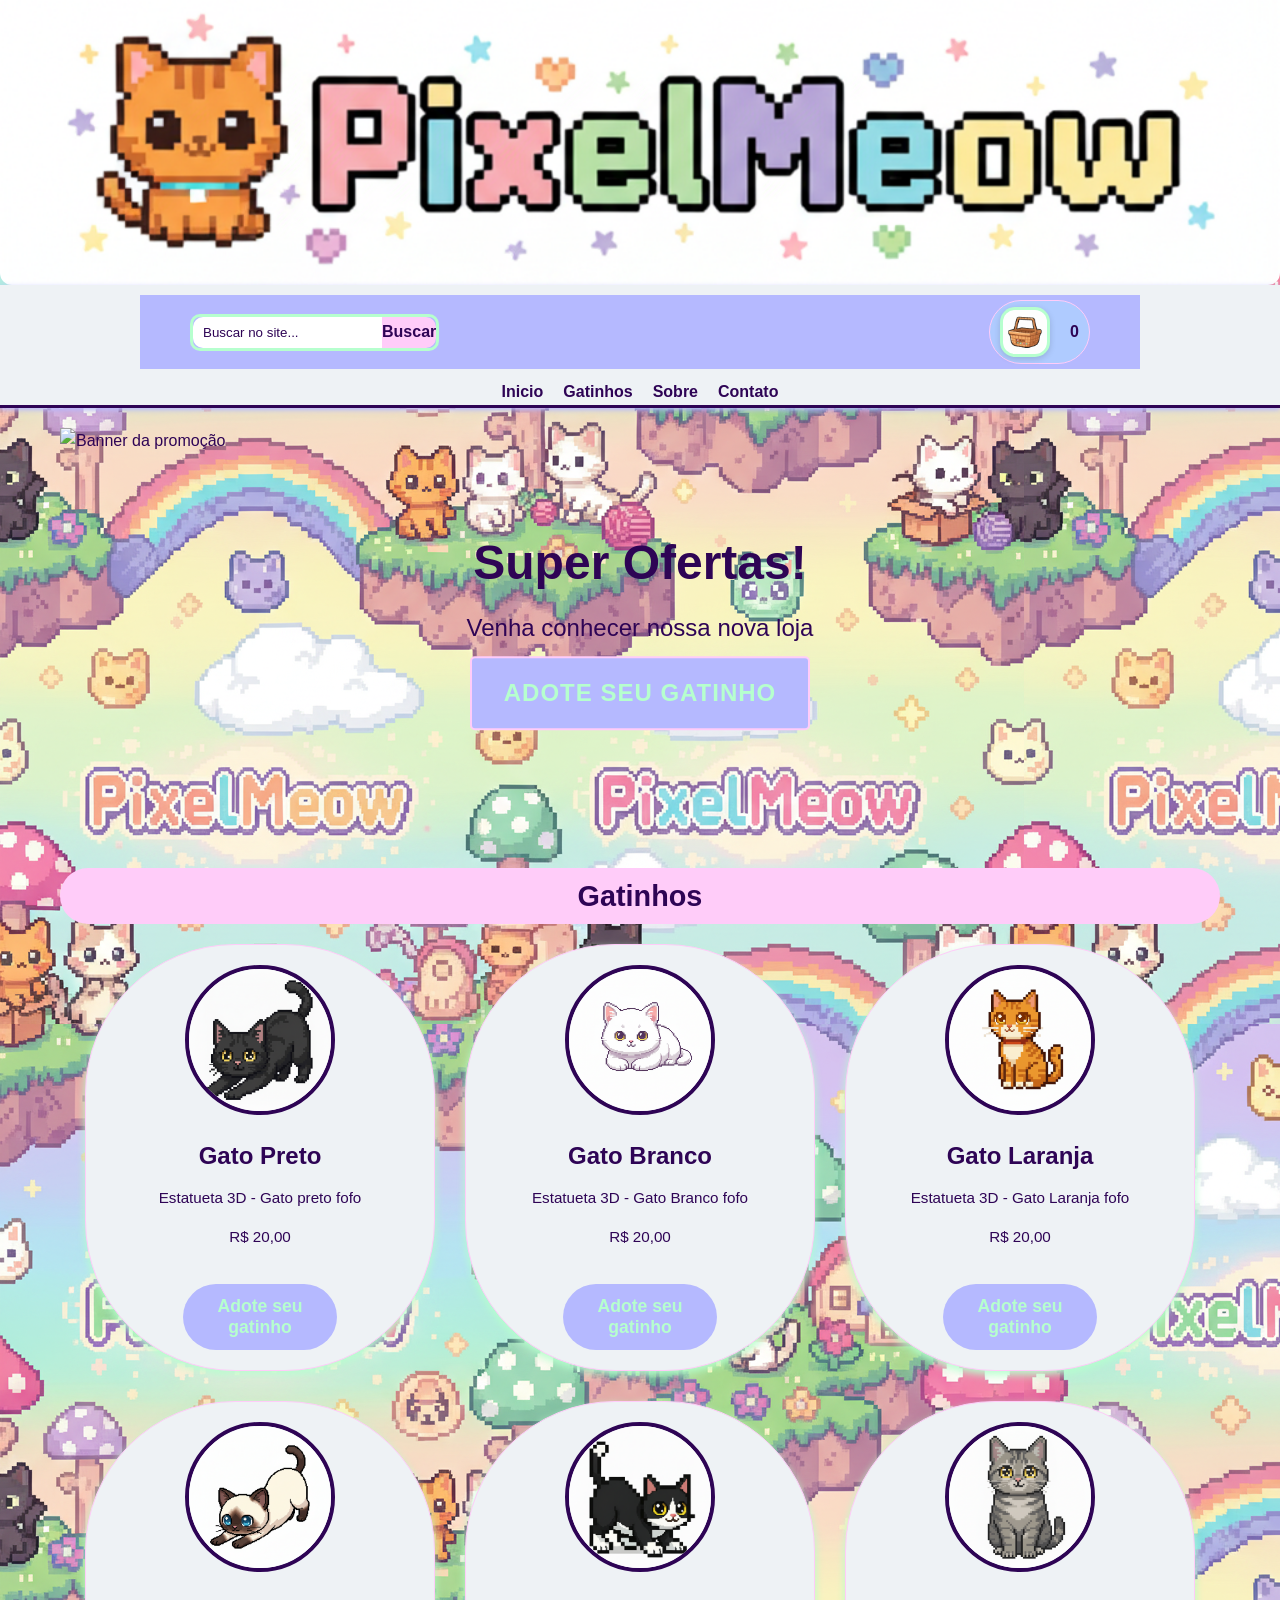
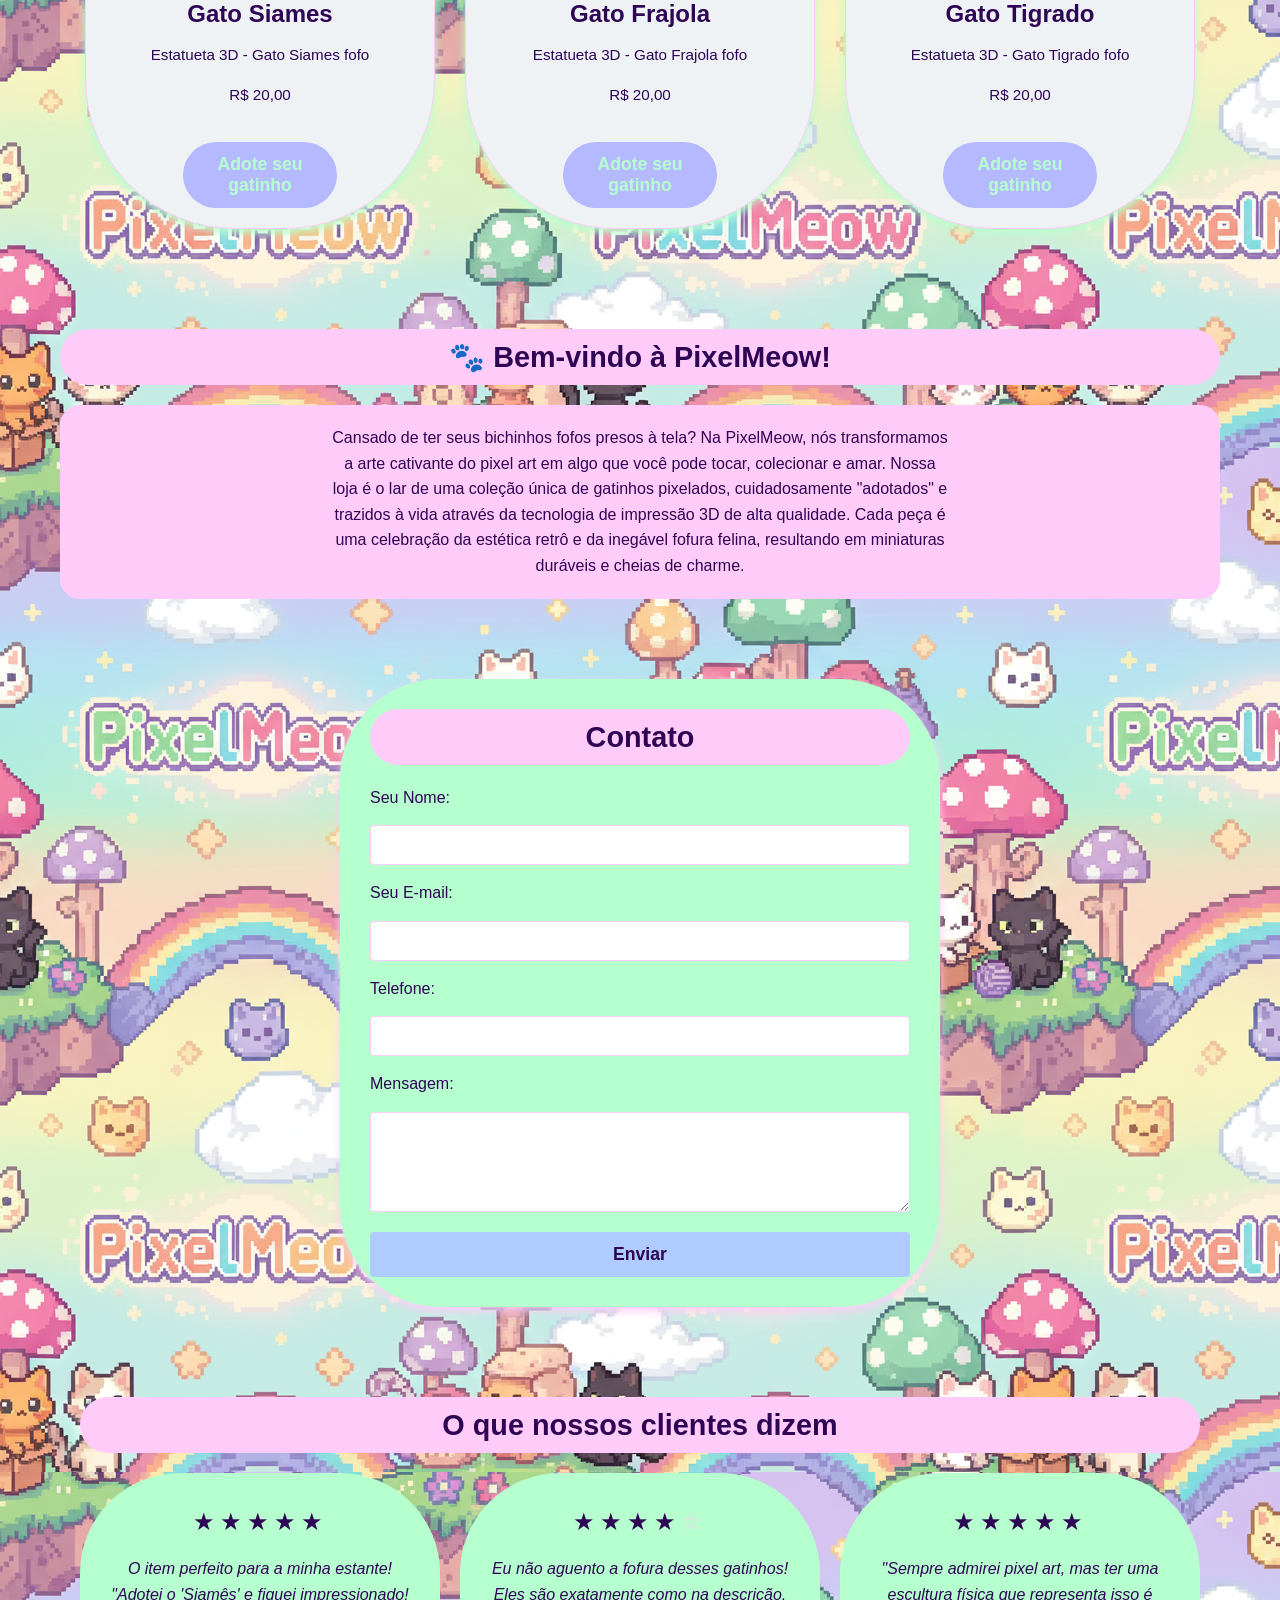
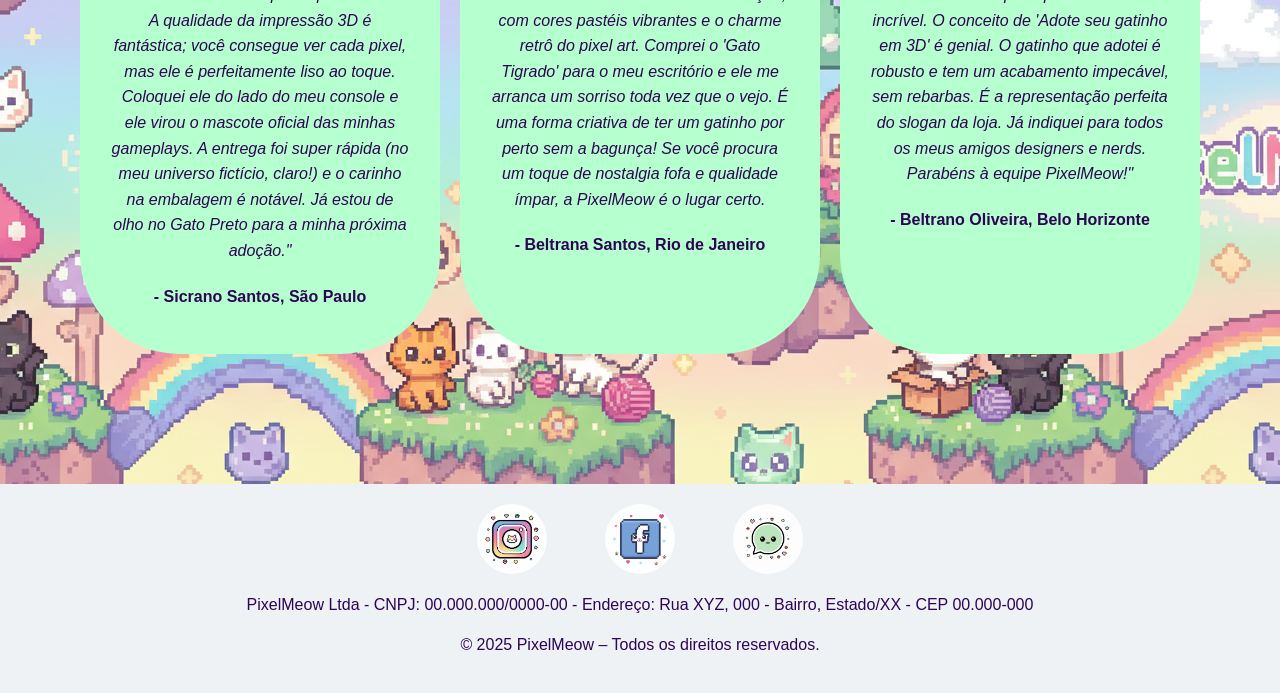
==== index.html @ ab3cd98b "primeiro commit" ====
<!DOCTYPE html>
<html lang="pt-BR">

<head>
    <meta charset="UTF-8">
    <meta name="viewport" content="width=device-width, initial-scale=1.0">
    <title>PixelMeow
    </title>
    <link rel="stylesheet" href="style.css">
</head>

<body>


    <header class="header">
        <img class="banner-topo" src="img/banner.png" alt="Banner da PixelMeow">
    </header>

    <header class="header-fixo-container">
        <div class="barra-inicio">
            <div class="titulo-busca-container">
                <div class="search-container">
                    <form action="/caminho-da-busca" method="GET">
                        <input type="text" id="search-box" name="q" placeholder="Buscar no site...">
                        <button type="submit" id="search-button">Buscar</button>
                    </form>
                </div>
                <a href="pages/cesta.html" class="cesta-link" id="cesta-link">
                    <img src="img/cesta.png" alt="Ícone do Carrinho de Compras" class="icone-cesta">

                    <span id="contador-cesta">0</span>
                </a>
            </div>
        </div>

        <div class="header-nav-main">
            <nav class="header-nav">
                <ul>
                    <li><a href="#inicio">Inicio</a></li>
                    <li><a href="#produtos">Gatinhos</a></li>
                    <li><a href="#sobre">Sobre</a></li>
                    <li><a href="#contato">Contato</a></li>
                </ul>
            </nav>
        </div>
    </header>


    <main class="main-content">

        <section id="inicio">
            <div class="container-imagem">
                <img class="banner" src="img/Banner_promo.png" alt="Banner da promoção">

                <div class="texto-sobreposto">
                    <h2>Super Ofertas!</h2>
                    <p>Venha conhecer nossa nova loja</p>
                    <a href="#produtos" class="botao-promocao">ADOTE SEU GATINHO</a>
                </div>
            </div>
        </section>

        <section id="produtos">
            <h1>Gatinhos</h1>
            <div class="cards-container">

                <!-- card gato preto-->

                <div class="produtos-card" data-id="1" data-nome="Gato preto" data-preco="20.00"
                    data-foto="../img/gato_preto.png" data-nome-produto="gato,preto,escuro">
                    <a href="pages/gato_preto.html">
                        <img src="img/gato_preto.png" alt="Foto de gato preto" class="produtos-foto">
                    </a>
                    <div class="produtos-info">
                        <h3 class="produtos-name">Gato Preto</h3>
                        <p class="produtos-bio">Estatueta 3D - Gato preto fofo</p>
                        <p class="produtos-preco">R$ 20,00</p>
                        <button type="button" class="btn-adicionar-cesta">Adote seu gatinho</button>
                    </div>
                </div>

                <!-- card gato branco-->

                <div class="produtos-card" data-id="2" data-nome="Gato Branco" data-preco="20.00"
                    data-foto="../img/gato_branco.png" data-nome-produto="gato,branco,claro">
                    <a href="pages/gato_branco.html">
                        <img src="img/gato_branco.png" alt="Foto de gato branco" class="produtos-foto">
                    </a>
                    <div class="produtos-info">
                        <h3 class="produtos-name">Gato Branco</h3>
                        <p class="produtos-bio">Estatueta 3D - Gato Branco fofo</p>
                        <p class="produtos-preco">R$ 20,00</p>
                        <button type="button" class="btn-adicionar-cesta">Adote seu gatinho</button>
                    </div>
                </div>

                <!-- card gato laranja-->

                <div class="produtos-card" data-id="3" data-nome="Gato Laranja" data-preco="20.00"
                    data-foto="../img/gato_laranja.png" data-nome-produto="gato,laranja,amarelo">
                    <a href="pages/gato_laranja.html">
                        <img src="img/gato_laranja.png" alt="Foto de gato laranja" class="produtos-foto">
                    </a>
                    <div class="produtos-info">
                        <h3 class="produtos-name">Gato Laranja</h3>
                        <p class="produtos-bio">Estatueta 3D - Gato Laranja fofo</p>
                        <p class="produtos-preco">R$ 20,00</p>
                        <button type="button" class="btn-adicionar-cesta">Adote seu gatinho</button>
                    </div>
                </div>

                <!-- card gato siames-->

                <div class="produtos-card" data-id="4" data-nome="Gato Siames" data-preco="20.00"
                    data-foto="../img/gato_siames.png" data-nome-produto="gato,siames,claro">
                    <a href="pages/gato_siames.html">
                        <img src="img/gato_siames.png" alt="Foto de gato siames" class="produtos-foto">
                    </a>
                    <div class="produtos-info">
                        <h3 class="produtos-name">Gato Siames</h3>
                        <p class="produtos-bio">Estatueta 3D - Gato Siames fofo</p>
                        <p class="produtos-preco">R$ 20,00</p>
                        <button type="button" class="btn-adicionar-cesta">Adote seu gatinho</button>
                    </div>
                </div>

                <!-- card gato frajola-->

                <div class="produtos-card" data-id="5" data-nome="Gato Frajola" data-preco="20.00"
                    data-foto="../img/gato_frajola.png" data-nome-produto="gato,frajola">
                    <a href="pages/gato_frajola.html">
                        <img src="img/gato_frajola.png" alt="Foto de gato frajola" class="produtos-foto">
                    </a>
                    <div class="produtos-info">
                        <h3 class="produtos-name">Gato Frajola</h3>
                        <p class="produtos-bio">Estatueta 3D - Gato Frajola fofo</p>
                        <p class="produtos-preco">R$ 20,00</p>
                        <button type="button" class="btn-adicionar-cesta">Adote seu gatinho</button>
                    </div>
                </div>

                <!-- card gato tigrado-->

                <div class="produtos-card" data-id="6" data-nome="Gato Tigrado" data-preco="20.00"
                    data-foto="../img/gato_tigrado.png" data-nome-produto="gato,tigrado">
                    <a href="pages/gato_tigrado.html">
                        <img src="img/gato_tigrado.png" alt="Foto de gato tigrado" class="produtos-foto">
                    </a>
                    <div class="produtos-info">
                        <h3 class="produtos-name">Gato Tigrado</h3>
                        <p class="produtos-bio">Estatueta 3D - Gato Tigrado fofo</p>
                        <p class="produtos-preco">R$ 20,00</p>
                        <button type="button" class="btn-adicionar-cesta">Adote seu gatinho</button>
                    </div>
                </div>

            </div>
        </section>
        <section id="sobre">

            <h1>🐾 Bem-vindo à PixelMeow!</h1>
            <div>
                <p>
                    Cansado de ter seus bichinhos fofos presos à tela? Na PixelMeow, nós transformamos a arte cativante
                    do pixel art em algo que você pode tocar, colecionar e amar.

                    Nossa loja é o lar de uma coleção única de gatinhos pixelados, cuidadosamente "adotados" e trazidos
                    à vida através da tecnologia de impressão 3D de alta qualidade. Cada peça é uma celebração da
                    estética retrô e da inegável fofura felina, resultando em miniaturas duráveis e cheias de charme.
                </p>


        </section>

        <!-- contato -->
        <section id="contato">
            <h1>Contato</h1>

            <form id="form-contato" action="processar-inscricao.php" method="POST">
                <label for="name">Seu Nome:</label>
                <input type="text" id="name" name="name" required>

                <label for="email">Seu E-mail:</label>
                <input type="email" id="email" name="email" required>

                <label for="telefone">Telefone:</label>
                <input type="tel" id="telefone" name="telefone" pattern="[0-9]{2}[0-9]{5}[0-9]{4}" required>

                <label for="mensagem">Mensagem:</label>
                <textarea id="mensagem" name="mensagem" rows="5" required></textarea>

                <button type="submit" id="btn-enviar">Enviar</button>
            </form>
        </section>

        <!-- avaliação dos cliente -->

        <section class="avaliacoes-clientes">
            <h1>O que nossos clientes dizem</h1>

            <div class="container-avaliacoes">

                <div class="avaliacao-card">
                    <div class="estrelas" data-rating="5">
                        <span class="star">★</span><span class="star">★</span><span class="star">★</span><span
                            class="star">★</span><span class="star">★</span>
                    </div>
                    <p class="comentario">O item perfeito para a minha estante! "Adotei o 'Siamês' e fiquei
                        impressionado! A qualidade da impressão 3D é fantástica; você consegue ver cada pixel, mas ele é
                        perfeitamente liso ao toque. Coloquei ele do lado do meu console e ele virou o mascote oficial
                        das minhas gameplays. A entrega foi super rápida (no meu universo fictício, claro!) e o carinho
                        na embalagem é notável. Já estou de olho no Gato Preto para a minha próxima adoção."</p>
                    <p class="cliente">- Sicrano Santos, São Paulo</p>
                </div>

                <div class="avaliacao-card">
                    <div class="estrelas" data-rating="4">
                        <span class="star">★</span><span class="star">★</span><span class="star">★</span><span
                            class="star">★</span><span class="star vazio">☆</span>
                    </div>
                    <p class="comentario">Eu não aguento a fofura desses gatinhos! Eles são exatamente como na
                        descrição, com cores pastéis vibrantes e o charme retrô do pixel art. Comprei o 'Gato Tigrado'
                        para o meu escritório e ele me arranca um sorriso toda vez que o vejo. É uma forma
                        criativa de ter um gatinho por perto sem a bagunça! Se você procura um toque de nostalgia fofa e
                        qualidade ímpar, a PixelMeow é o lugar certo.</p>
                    <p class="cliente">- Beltrana Santos, Rio de Janeiro</p>
                </div>

                <div class="avaliacao-card">
                    <div class="estrelas" data-rating="5">
                        <span class="star">★</span><span class="star">★</span><span class="star">★</span><span
                            class="star">★</span><span class="star">★</span>
                    </div>
                    <p class="comentario">"Sempre admirei pixel art, mas ter uma escultura física que representa isso é
                        incrível. O conceito de 'Adote seu gatinho em 3D' é genial. O gatinho que adotei é robusto e tem
                        um acabamento impecável, sem rebarbas. É a representação perfeita do slogan da loja. Já indiquei
                        para todos os meus amigos designers e nerds. Parabéns à equipe PixelMeow!"</p>

                    <p class="cliente">- Beltrano Oliveira, Belo Horizonte</p>
                </div>

            </div>
        </section>

    </main>

    <!-- rodape -->
    <footer>

        <div class="social-links">
            <a target="_blank" aria-label="Acesse nosso Instagram"><img src="img/logo_instagran.png"
                    alt="Logo do Instagram"></a>
                        <a target="_blank" aria-label="Acesse nosso Facebook"><img src="img/logo_facebook.png"
                    alt="Logo do Facebook"></a>
                        <a target="_blank" aria-label="Fale conosco no WhatsApp"><img src="img/logo_whatsapp.png"
                    alt="Logo do Whatsapp"></a>
        </div>
        <p>PixelMeow Ltda - CNPJ: 00.000.000/0000-00 - Endereço: Rua XYZ, 000 - Bairro,
            Estado/XX - CEP 00.000-000</p>


        <p>&copy; 2025 PixelMeow – Todos os direitos reservados. </p>
    </footer>

    <script src="main.js" defer></script>
</body>

</html>
---- style.css ----
@charset "UTF-8";

/* --------------------
   1. Configurações Globais e Reset
   
   -------------------- */

/* --- cores principais----*/
:root {
    --cor-escura: #2e0455;
    --cor-roxo: #b5b9ff;
    --cor-azul: #afcbff;
    --cor-rosa: #ffccf9;
    --cor-verde: #b6ffce;
    --cor-branco: #eef2f5;
    --cor-preto: #01060a;
}

* {
    margin: 0;
    padding: 0;
    box-sizing: border-box;
}

/* --- basico do body----*/
body {
    font-family: 'Trebuchet MS', 'Lucida Sans Unicode', 'Lucida Grande', 'Lucida Sans', Arial, sans-serif;
    line-height: 1.6;
    color: var(--cor-escura);
    background-color: var(--cor-branco);
    background-image: url('img/fundo.png');
}

.main-content {
    max-width: 1200px;
    margin: 0 auto;
    padding: 20px;
}

html,
body {
    margin: 0;
    padding: 0;
}

/* --------------------
    2. Cabeçalho (Header) 
    
    -------------------- */
/* banner */
.header-banner,
.header {
    display: block;
    top: 0;
}

.banner-topo {
    display: block;
    width: 100%;
    height: auto;
    object-fit: cover;
    max-height: 25rem;
    border-bottom-left-radius: 0.75rem;
    border-bottom-right-radius: 0.75rem;
    margin-top: 0;
    /* garante que não tenha deslocamento */
}

/* Header principal */
.header {

    padding: 0;
    box-shadow: none;
    overflow: visible;
    /* importante para o sticky funcionar */
}

/* Container que vai “grudar” após o banner */
.header-fixo-container {
    /* --- menu----*/
    background-color: var(--cor-branco);
    border-bottom: 3px solid var(--cor-escura);
    box-shadow: 0 2px 5px var(--cor-roxo);
    position: sticky;
    top: 0;
    z-index: 1000;
    margin-top: 0;
}

/* --------------------
    2.1 Header/ busca, cesta
    
    -------------------- */

.barra-inicio {
    background-color: var(--cor-branco);
    padding: 10px 0px;
    max-width: 10000px;
    margin: 0 auto;

}

.titulo-busca-container {
    margin: 0 auto;
    display: flex;
    flex-wrap: wrap;
    align-items: center;
    justify-content: space-between;
    gap: 10px;
    padding: 5px 20px;
    background-color: var(--cor-roxo);
    width: 100%;
    max-width: 1000px;
}



/* --------------------
    2.1.1 cesta
    -------------------- */
/* Estilo do Ícone do cesta no html */

.icone-cesta {
    width: 50px;
    height: 50px;
    /* deixa o ícone redondo */
    border-radius: 30%;
    object-fit: cover;
    /* evita distorções */
    background-color: var(--cor-verde);

    padding: 3px;
    transition: all 0.3s ease;
    box-shadow: 0 2px 6px rgba(0, 0, 0, 0.15);
}

/* caixa da cesta */
.cesta-link {

    display: flex;
    align-items: center;
    gap: 20px;
    background-color: var(--cor-azul);
    padding: 6px 10px;
    /* aredonda  */
    border-radius: 80px;
    border: 1px solid var(--cor-rosa);
    transition: all 0.3s ease;
    box-shadow: var(--cor-escura);
    text-decoration: none;
}

.cesta-link:hover {
    background-color: var(--cor-verde);
    filter: brightness(1.2);
}

.cesta-link:hover .icone-cesta {
    filter: brightness(1);
}

#contador-cesta {
    color: var(--cor-escura);
    font-weight: bold;
}

.cesta-link:hover #contador-cesta {
    color: var(--cor-escura);
}

/* --------------------
    2.1.2 busca
    -------------------- */

.search-container {
    margin: 5px auto;
    width: 100%;
    max-width: 100%;
    flex-shrink: 0;
}

.search-container form {
    display: flex;
    align-items: stretch;
    /* força input e botão a mesma altura */
    border: 3px solid var(--cor-verde);
    border-radius: 10px;
    overflow: hidden;
    /* mantém tudo dentro da borda arredondada */
}

#search-box {
    flex-grow: 1;
    padding: 8px 10px;
    border: none;
    /* remove borda própria */
    border-top-left-radius: 10px;
    border-bottom-left-radius: 10px;
}

/* letra busca */
#search-box::placeholder {
    color: var(--cor-escura);
}

#search-button {
    padding: 0 px;
    border: none;
    /* remove borda própria */
    background-color: var(--cor-rosa);
    color: var(--cor-escura);
    font-size: 1em;
    font-weight: bold;
    cursor: pointer;
    border-top-right-radius: 10px;
    border-bottom-right-radius: 10px;
}


#search-button:hover {
    background-color: var(--cor-verde);
    color: var(--cor-escura);
}


/* --------------------
    2.1 Header/ navegação
    
    -------------------- */

.header-nav-main {
    padding: 0 20px;
}

.header-nav {
    flex-grow: 1;
    padding: 0;
}

.header-nav ul {
    list-style: none;
    display: flex;
    flex-wrap: wrap;
    gap: 20px;
    justify-content: center;
}

.header-nav a {
    text-decoration: none;
    color: var(--cor-escura);
    font-weight: 600;
    padding-bottom: 3px;
    transition: color 0.3s, border-bottom 0.3s;
}

.header-nav a:hover {
    color: var(--cor-roxo);
    border-bottom: 2px solid var(--cor-roxo);
}


/* --------------------
    3. Seções e Conteúdo
    
    -------------------- */
section {
    padding: 40px 0;
    margin-bottom: 20px;

}

section:last-child {
    border-bottom: none;
}

/* estilo titulos (Inicio, Produtos, Sobre, Contato) */
h1 {
    font-size: 1.8em;
    color: var(--cor-escura);
    margin-bottom: 20px;
    text-align: center;
    background-color: var(--cor-rosa);
    padding: 5px 10px 5px 10px;
    border-radius: 100px;


}


p {
    margin-bottom: 15px;

}

#inicio {
    padding-top: 0;
    padding-bottom: 0;
    margin-bottom: 0;
}

/* --------------------
4. Seção promoção
--------------------*/

.container-imagem {
    position: relative;
    width: 100%;
    overflow: hidden;
}

.container-imagem img {
    width: 100%;
    height: 100%;
    min-height: 300px;
    /* mobile */
    max-height: 500px;
    /* desktop */
    object-fit: cover;
    /* corta a imagem se necessário sem deformar */
    display: block;
}

.texto-sobreposto {
    position: absolute;
    top: 50%;
    left: 50%;
    transform: translate(-50%, -50%);
    color: var(--cor-rosa);
    text-align: center;
    padding: 1rem;
    border-radius: 5px;
    z-index: 10;
    display: flex;
    flex-direction: column;
    align-items: center;
    gap: 0.5rem;
    width: 90%;
}

.botao-promocao {
    padding: clamp(0.5rem, 2vw, 1rem) clamp(1rem, 4vw, 2rem);
    font-size: clamp(1rem, 3vw, 1.5rem);
    text-decoration: none;
    border-radius: 5px;
    font-weight: bold;
    letter-spacing: 1px;
    text-transform: uppercase;
    border: 2px solid var(--cor-rosa);
    background-color: var(--cor-roxo);
    color: var(--cor-verde);
    transition: 0.3s;
}

.botao-promocao:hover {
    background-color: var(--cor-azul);
    color: var(--cor-verde);
    border-color: var(--cor-verde);
}

.texto-sobreposto h2 {
    margin: 0;
    font-size: clamp(1.5rem, 6vw, 3rem);
}

.texto-sobreposto p {
    margin: 0;
    font-size: clamp(1rem, 4vw, 1.5rem);
}


/* --------------------
5. Seção produtos
--------------------*/

.cards-container {
    display: flex;
    flex-wrap: wrap;
    justify-content: center;
    gap: 30px;
    max-width: 1200px;
    margin: 0 auto;

}


.produtos-card {
    background-color: var(--cor-branco);
    border: 1px solid var(--cor-rosa);
    border-radius: 150px;
    padding: 20px;
    box-shadow: 0 4px 8px var(--cor-verde);
    text-align: center;
    flex: 1 1 280px;
    max-width: 350px;
    transition: transform 0.3s ease-in-out, box-shadow 0.3s ease-in-out;
}

.produtos-card-pages {
    background-color: var(--cor-branco);
    border: 1px solid var(--cor-rosa);
    border-radius: 150px;
    padding: 20px;
    box-shadow: 0 4px 8px var(--cor-verde);
    text-align: center;
}


.produtos-foto {
    width: 150px;
    height: 150px;
    border-radius: 50%;
    object-fit: cover;
    margin-bottom: 15px;
    border: 4px solid var(--cor-escura);
}

.produtos-name {
    color: var(--cor-escura);
    margin-top: 0;
    margin-bottom: 10px;
    font-size: 1.5em;
}

.produtos-bio {
    color: var(--cor-escura);
    line-height: 1.6;
    font-size: 0.95em;
}

.produtos-preco {
    color: var(--cor-escura);
    line-height: 1.6;
    font-size: 0.95em;
}

.produtos-card:hover {
    transform: translateY(-5px);
    box-shadow: 0 10px 20px var(--cor-escura);
    background-color: var(--cor-azul);

}

.produtos-card:hover .produtos-foto {
    border-color: var(--cor-rosa);
    transition: border-color 0.3s;
}

/* Estilo para o botão de envio */
#produtos button[type="button"] {
    display: block;
    width: 50%;

    padding: 12px 20px;
    background-color: var(--cor-roxo);
    color: var(--cor-verde);
    border: none;
    border-radius: 100px;
    cursor: pointer;
    font-size: 1.1em;
    transition: background-color 0.3s ease;
    margin-top: 20px;
    font-weight: bold;
    display: inline-block;
}

/* Efeito ao passar o mouse no botão */
#produtos button[type="button"]:hover {
    background-color: var(--cor-rosa);
    color: var(--cor-azul);
}

/* --------------------
    6. Sobre
    -------------------- */

#sobre div {
    max-width: 1200px;
    margin: 0 auto;
    /* centraliza o bloco na página */
    background-color: var(--cor-rosa);
    border-radius: 20px;
    padding: 20px;
    text-align: center;
    /* centraliza o conteúdo interno */
}

#sobre div p {
    line-height: 1.6;
    max-width: 800px;
    /* controla largura do texto */
    margin: 0 auto;
    /* centraliza o parágrafo */
}

/* --------------------
    7. Contato
    -------------------- */

/* Estilos para a seção principal do formulário */
#contato {
    /* Centraliza o formulário */
    max-width: 600px;
    margin: 40px auto;
    padding: 30px;
    /* Sombra */
    box-shadow: 0 4px 10px var(--cor-rosa);
    border-radius: 100px;
    background-color: var(--cor-verde);
}

/* Estiliza os pares de Label e Input/Textarea para ficarem organizados */
#contato label,
#contato input[type="text"],
#contato input[type="email"],
#contato input[type="tel"],
#contato textarea {
    display: block;
    width: 100%;
    margin-bottom: 15px;
}

/* Estiliza todos os campos de entrada de texto e área de texto */
#contato input[type="text"],
#contato input[type="email"],
#contato input[type="tel"],
#contato textarea {
    padding: 10px;
    border: 1px solid var(--cor-rosa);
    border-radius: 4px;
    transition: border-color 0.3s ease-in-out;
    font-size: 1em;
    box-sizing: border-box;
}

/* Efeito ao focar nos campos */
#contato input:focus,
#contato textarea:focus {
    outline: none;
    border-color: var(--cor-azul);
    box-shadow: 0 0 5px var(--cor-rosa);
}

/* Estilo específico para a área de texto */
#contato textarea {
    min-height: 100px;
    resize: vertical;
}

/* Estilo para o botão de envio */
#contato button[type="submit"] {
    display: block;
    width: 100%;
    padding: 12px 20px;
    background-color: var(--cor-azul);
    color: var(--cor-escura);
    border: none;
    border-radius: 4px;
    cursor: pointer;
    font-size: 1.1em;
    transition: background-color 0.3s ease;
    margin-top: 20px;
    font-weight: bold;
}

/* Efeito ao passar o mouse no botão */
#contato button[type="submit"]:hover {
    background-color: var(--cor-rosa);
}


/* --------------------
    8. Avaliação
    -------------------- */
.avaliacoes-clientes {
    padding: 50px 20px;
    text-align: center;
    border-radius: 100px;
}

.avaliacoes-clientes h2 {
    margin-bottom: 40px;
    color: var(--cor-escura);
    font-size: 2em;
}

/* Container para as avaliações - usa Flexbox para layout em colunas */
.container-avaliacoes {
    display: flex;
    flex-wrap: wrap;
    /* Permite que os cards quebrem a linha em telas pequenas */
    gap: 30px;
    /* Espaçamento entre os cards */
    justify-content: center;
    max-width: 1200px;
    /* Largura máxima do container */
    margin: 0 auto;
}

/* Estilo do Card de Avaliação Individual */
.avaliacao-card {
    background-color: var(--cor-verde);
    padding: 30px;
    border-radius: 8px;
    box-shadow: var(--cor-escura);
    flex: 1 1 300px;
    min-width: 280px;
    /* Garante um tamanho mínimo em telas muito pequenas */
    transition: transform 0.3s ease;
    border-radius: 100px;
}

.avaliacao-card:hover {
    transform: translateY(-5px);
    /* Efeito sutil ao passar o mouse */
}

/* Estilo das Estrelas */
.estrelas {
    color: var(--cor-escura);
    font-size: 1.5em;
    margin-bottom: 15px;
    letter-spacing: 5px;
    /* Espaçamento entre as estrelas */
    display: block;
    /* Garante que as estrelas fiquem em sua própria linha */
}

.estrelas .star {
    /* Estilos para a estrela preenchida (★) */
    display: inline-block;
}

.estrelas .vazio {
    /* Estilos para a estrela vazia (☆) */
    color: var(--cor-rosa);
}

/* Estilo do Comentário */
.comentario {
    font-style: italic;
    color: var(--cor-escura);
    margin-bottom: 20px;
    line-height: 1.6;
}

/* Estilo do Cliente */
.cliente {
    font-weight: bold;
    color: var(--cor-escura);
    margin-top: 10px;
}


/* --------------------
    8. Rodapé (Footer) 
    -------------------- */


footer {
    text-align: center;
    padding: 20px;
    margin-top: 40px;
    background-color: var(--cor-branco);
    color: var(--cor-escura);
}

.social-links img {
    width: 70px;
    height: 70px;
    border-radius: 50%;
    object-fit: cover;

}

.social-links {
    margin-bottom: 10px;
}

.social-links a:hover img {
    opacity: 0.7;
}



/* --------------------
   9 Carrinho html proprio
    -------------------- */


#cesta-area {
    padding: 40px 10%;
    /* Espaço interno da seção */
    margin: 50px 0;
    /* Espaço acima e abaixo da seção */
    background-color: transparent;
    min-height: 70vh;
    text-align: center;
}

#cesta-area h1 {
    color: var(--cor-escura);
    margin-bottom: 40px;
    /* Espaço entre o título e os cards */
}

#cesta-itens {
    background-color: var(--cor-escura);
    /* fundo branco */
    padding: 20px;
    /* espaço interno */
    border-radius: 12px;
    /* cantos arredondados */
    box-shadow: var(--cor-rosa);
    /* leve sombra */
    margin-bottom: 30px;
    /* espaço entre os itens e o resumo */
    color: var(--cor-escura);
}

/* Cards de produtos no cesta */
#cesta-itens .produtos-card {
    display: flex;
    align-items: center;
    gap: 20px;
    padding: 15px;
    flex: 1 1 100%;
    max-width: 100%;
    border-radius: 8px;
    box-shadow: var(--cor-verde);
}

#cesta-itens a {
    color: var(--cor-escura);
}

/* Informações do produto */
#cesta-itens .produtos-info {
    flex-grow: 1;
    color: var(--cor-escura);
    padding-left: 10px;
}

#cesta-itens .produtos-foto {
    width: 120px;
    height: 120px;
    object-fit: cover;
    border-color: var(--cor-roxo);
    
}

/* Resumo do cesta */
.resumo-cesta {
    max-width: 400px;
    margin: 40px auto 0 auto;
    /* Espaço acima do resumo */
    padding: 20px;
    background-color: var(--cor-branco);
    border: 1px solid var(--cor-azul);
    border-radius: 12px;
    color: var(--cor-azul);
    text-align: center;
    box-shadow: var(--cor-verde);
}

/* Título do resumo */
.resumo-cesta h2 {
    margin-bottom: 15px;
    color: var(--cor-escura);
}

.resumo-cesta p {
    margin: 10px 0;
    color: var(--cor-escura);
}

.resumo-cesta button {
    margin-top: 15px;
    background-color: var(--cor-azul);
    color: var(--cor-branco);
    border: none;
    padding: 10px 25px;
    border-radius: 8px;
    cursor: pointer;
    transition: 0.3s;
}

.resumo-cesta button:hover {
    background-color: var(--cor-rosa);
}

/* Controle de quantidade e botão remover */
.controle-quantidade {
    display: flex;
    align-items: center;
    gap: 10px;
    margin: 10px 0;
}

.controle-quantidade label {
    font-weight: bold;
    color: var(--cor-escura);
}

.input-quantidade {
    width: 60px;
    padding: 5px;
    text-align: center;
    border: 1px solid var(--cor-branco);
    border-radius: 4px;
    color: var(--cor-escura);
}

.btn-remover {
    margin-left: 10px;
    background-color: var(--cor-azul);
    color: var(--cor-branco);
    border: none;
    padding: 6px 12px;
    border-radius: 6px;
    cursor: pointer;
    transition: 0.3s;
}

.btn-remover:hover {
    background-color: var(--cor-rosa);
}

/* Total do item */
.preco-total-item {
    font-weight: bold;
    font-size: 1.2em;
    color: var(--cor-escura);
    margin-top: 10px;
    padding-top: 10px;
    border-top: 1px dashed var(--cor-rosa);
}

/* Carrinho vazio */
#cesta-vazio {
    text-align: center;
    padding: 20px;
    color: var(--cor-escura);
}

#cesta-itens a {
    color: var(--cor-escura);
    text-decoration: underline;
    /* opcional */
}

#cesta-itens a:hover {
    color: var(--cor-escura);
}


/* Estilo específico para os itens do cesta */
#cesta-itens {
    background-color: var(--cor-verde);
    padding: 20px;
    border-radius: 50px;
    /* cantos arredondados */
    box-shadow: var(--cor-rosa);
    /* opcional: sombra leve */
}

#cesta-itens .cesta-item {
    background-color: var(--cor-branco); 
    color: var(--cor-verde);
    margin-bottom: 15px;
    padding: 10px;
    display: flex;
    align-items: center;
    gap: 15px;
    border: 1px solid var(--cor-verde);
    border-radius: 5px;
}


/* --------------------
    9. Responsividade (Desktop)
    -------------------- */
@media (min-width: 768px) {
    .header-content {
        flex-direction: row;
        justify-content: space-between;
        align-items: center;
    }

    .header-nav ul {
        flex-wrap: nowrap;
    }

    table {
        display: table;
    }

    .container-avaliacoes {
        flex-direction: column;
        /* Empilha os cards verticalmente em telas pequenas */
        gap: 20px;
    }

    .avaliacao-card {
        flex: 1 1 100%;
        /* Ocupa 100% da largura do container */
        min-width: unset;
    }

    .titulo-busca-container {
        flex-wrap: nowrap;
        /* Voltar para layout lado a lado */
        padding: 5px 50px;
        /* Padding maior em desktop */
        gap: 20px;
    }

    .barra-inicio h1 {
        width: auto;
        /* Ocupa apenas o espaço necessário */
        text-align: left;
        /* Alinhamento à esquerda */
        font-size: 1.8em;
        /* Tamanho da fonte original */
    }

    .search-container {
        width: auto;
        /* Ocupa apenas o espaço necessário */
        max-width: 250px;
        /* Limite de largura em desktop */
        margin: 0;
    }

    .container-imagem img {
        min-height: 400px;
        /* banner maior que mobile */
        max-height: 600px;
        /* não cresce demais */
    }


    .texto-sobreposto {
        position: absolute;
        top: 50%;
        left: 50%;
        transform: translate(-50%, -50%);
        color: var(--cor-clara);
        text-align: center;
        padding: 1rem;
        border-radius: 5px;
        z-index: 10;
        display: flex;
        flex-direction: column;
        align-items: center;
        gap: 0.5rem;
        width: 90%;
    }

    .texto-sobreposto h2 {
        margin: 0;
        font-size: clamp(1.5rem, 6vw, 3rem);
        /* min, responsive, max */
    }

    .texto-sobreposto p {
        margin: 0;
        font-size: clamp(1rem, 4vw, 1.5rem);
    }

    #sobre div {
        flex-direction: row;
        align-items: flex-start;
    }

    #sobre div p {
        max-width: 65%;
    }

    .equipe-foto {
        max-width: 35%;
    }

    .container-avaliacoes {
        flex-direction: row;
    }


    .avaliacao-card {
        flex: 1 1 300px;

        min-width: unset;
    }

    #sobre div {
        display: flex;
        flex-direction: row;
        align-items: flex-start;
        gap: 30px;
        /* espaço maior entre texto e imagem */
        justify-content: flex-start;
        /* garante que texto e imagem fiquem lado a lado */
    }

    #sobre div p {
        flex: 0 0 55%;
        /* texto ocupa 55% da largura */
        max-width: 55%;
    }

    .equipe-foto {
        flex: 0 0 40%;
        /* imagem ocupa 40% da largura */
        max-width: 40%;
        height: auto;
        object-fit: cover;
        /* mantém proporção da imagem */
        border-radius: 8px;
        max-height: 400px;
        /* limite de altura */
        width: auto;
    }

}

@media (max-width: 767px) {
    #sobre div {
        flex-direction: column;
        /* empilha texto e imagem */
        align-items: center;
        gap: 15px;
    }

    #sobre div p {
        flex: 1 1 100%;
        max-width: 90%;
        text-align: center;
    }

    .equipe-foto {
        flex: 1 1 80%;
        max-width: 80%;
        margin: 0 auto;
    }
}

/* Responsividade do Carrinho */
@media (max-width: 600px) {
    #cesta-itens .produtos-card {
        flex-direction: column;
        text-align: center;
        gap: 10px;
    }

    #cesta-itens .produtos-foto {
        margin-bottom: 5px;
    }

    .resumo-cesta {
        max-width: 100%;
        margin: 20px 0;
    }

    .controle-quantidade {
        justify-content: center;
    }
}
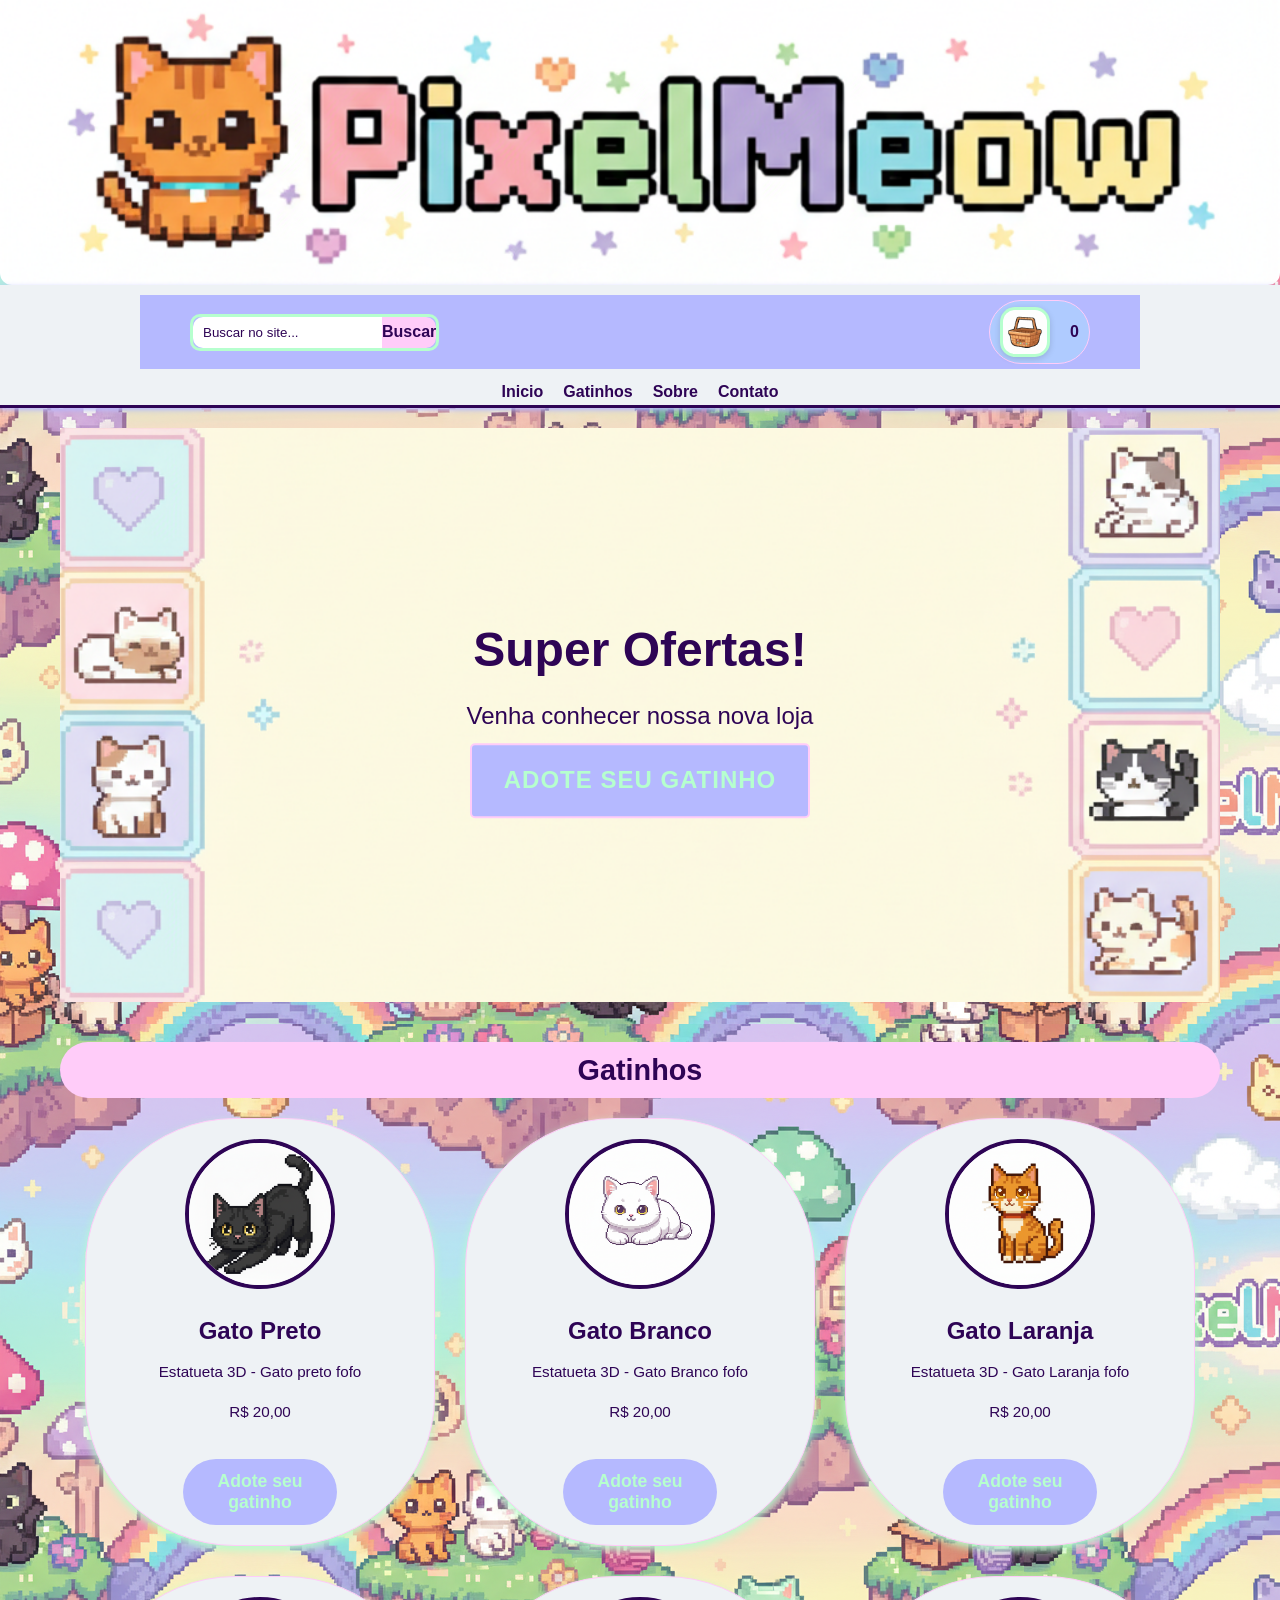
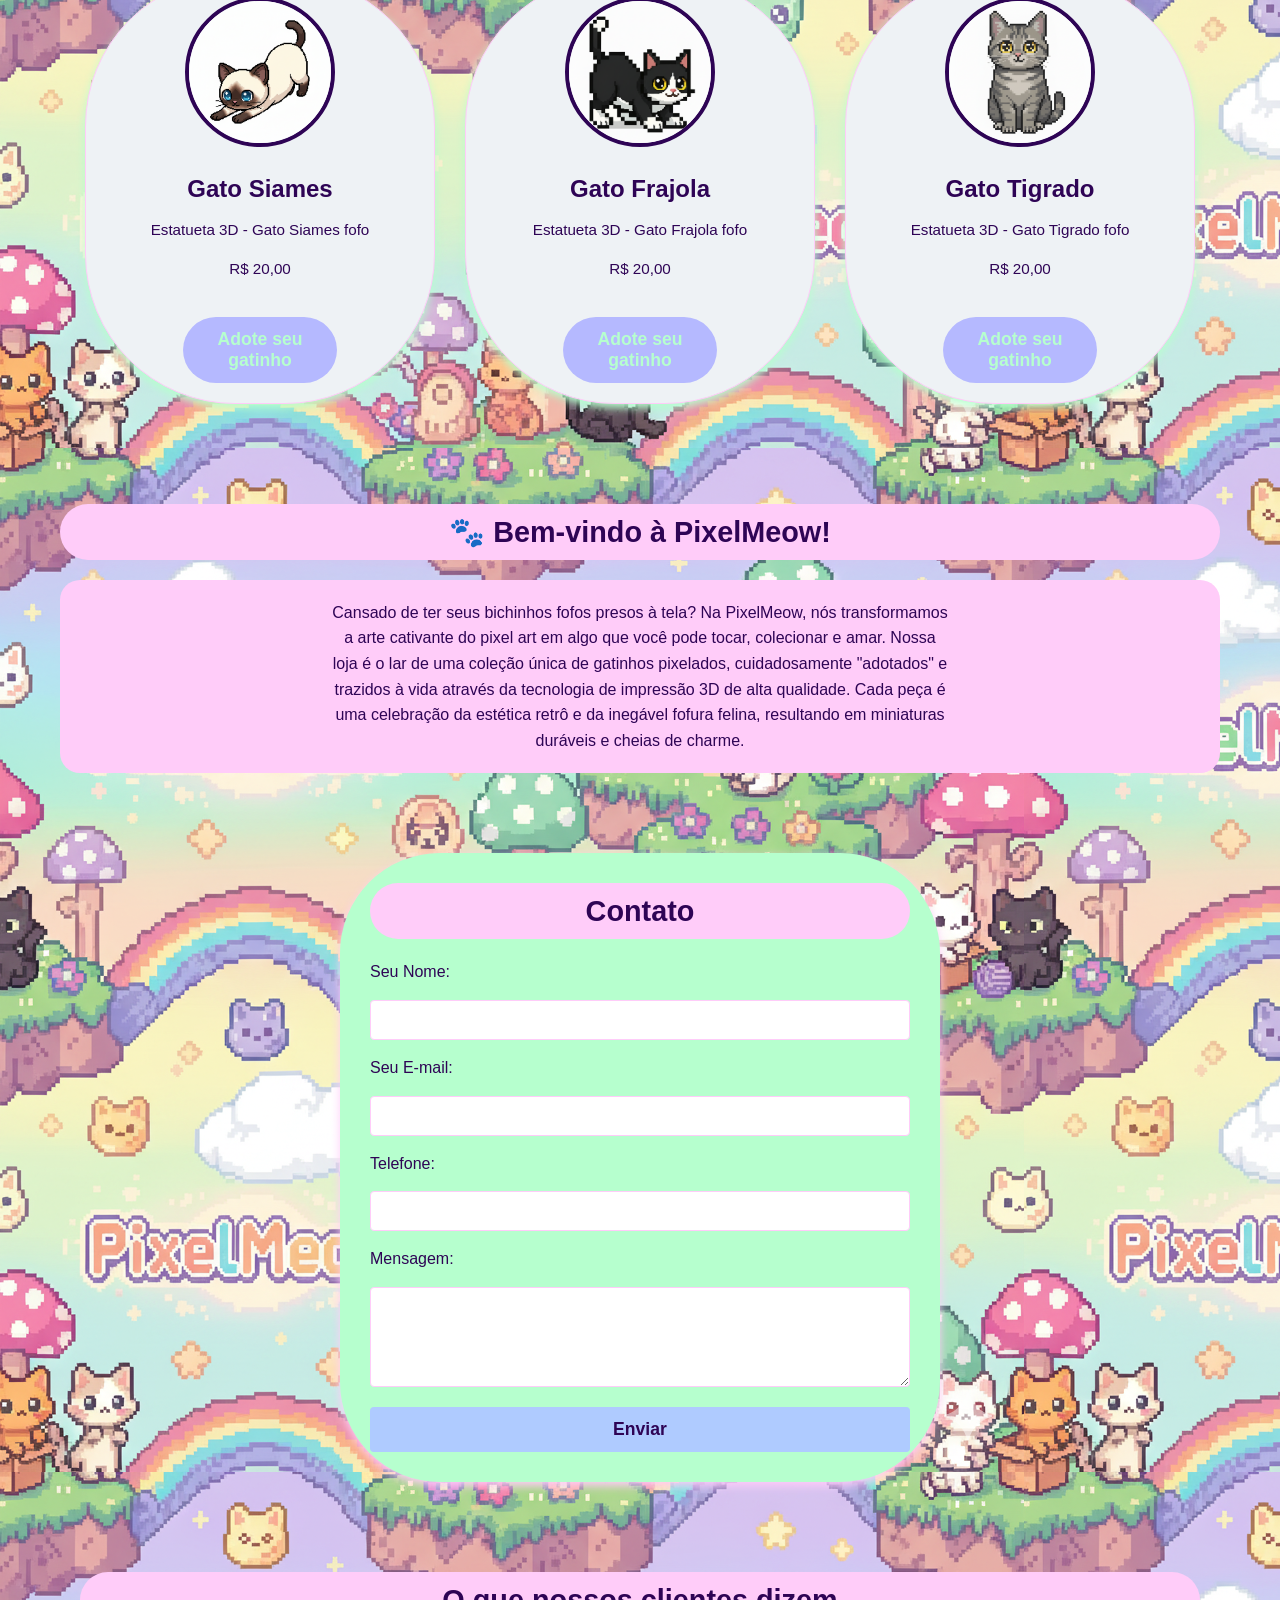
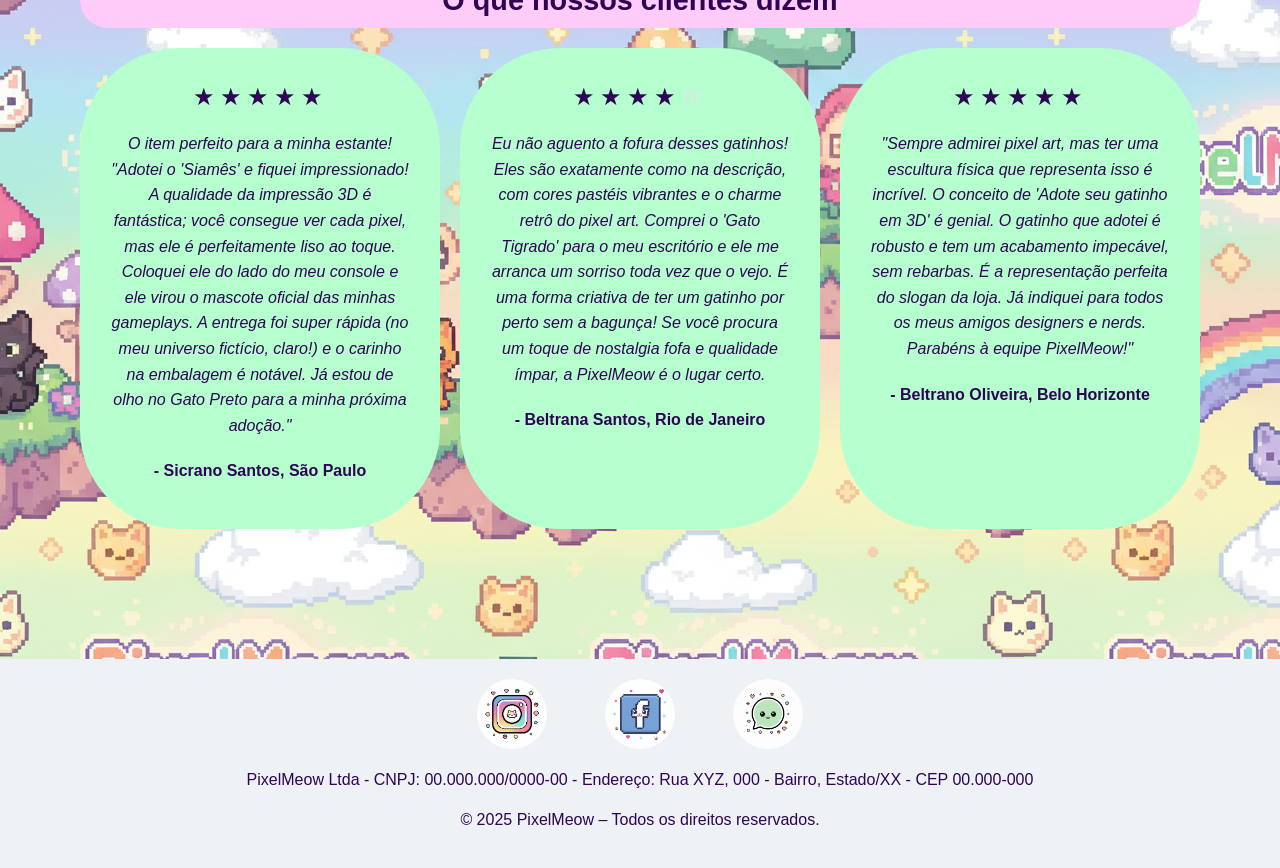
==== commit 12588264: "Fix image source case sensitivity in index.html" ====
--- a/index.html
+++ b/index.html
@@ -50,7 +50,7 @@
 
         <section id="inicio">
             <div class="container-imagem">
-                <img class="banner" src="img/Banner_promo.png" alt="Banner da promoção">
+                <img class="banner" src="img/banner_promo.png" alt="Banner da promoção">
 
                 <div class="texto-sobreposto">
                     <h2>Super Ofertas!</h2>
@@ -265,4 +265,4 @@
     <script src="main.js" defer></script>
 </body>
 
-</html>+</html>
